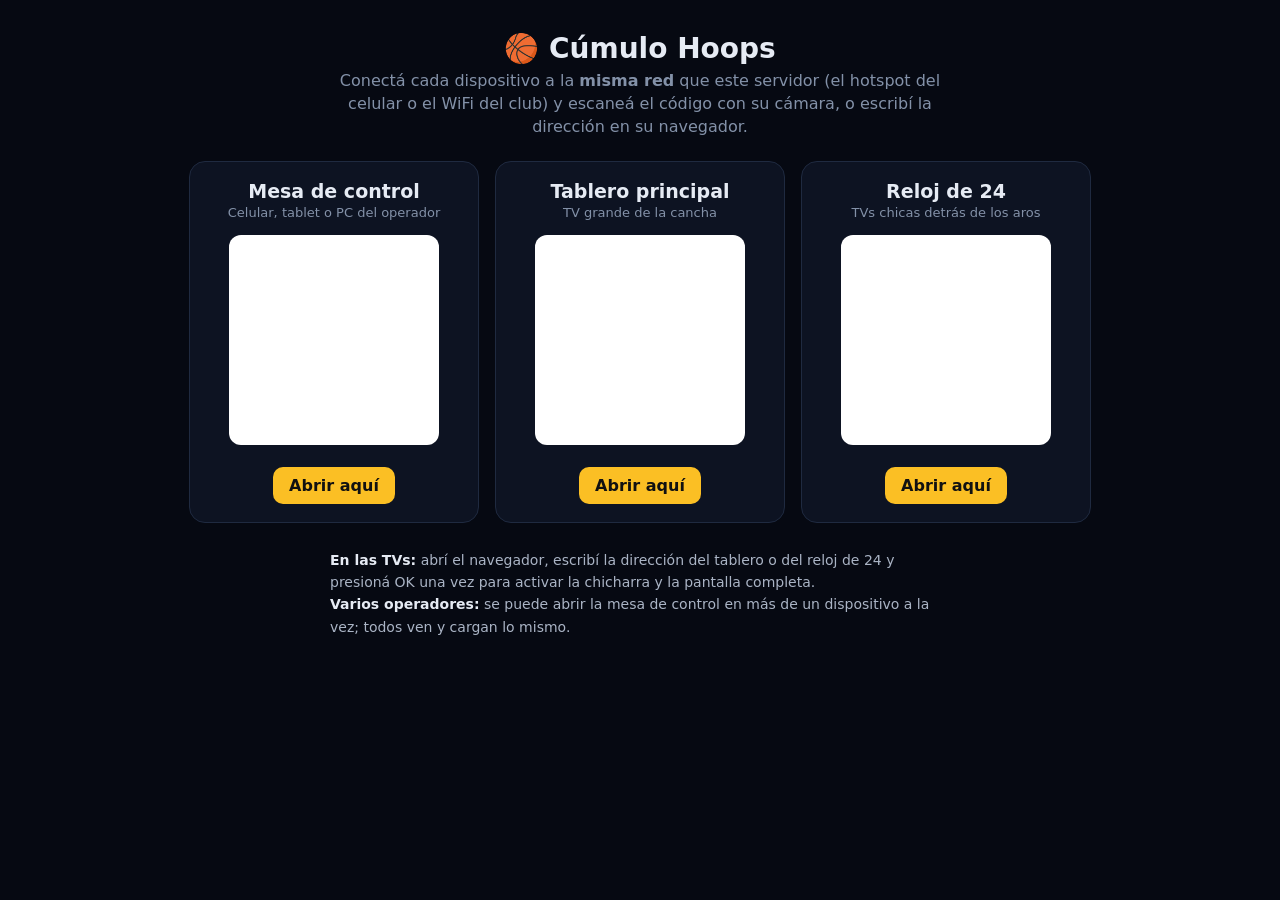
==== web/index.html @ 5bee0706 "App Android en Kotlin: servidor del tablero en el celular - Núcleo Kotlin puro (Game, WebServer HTTP" ====
<!doctype html>
<html lang="es">
<head>
<meta charset="utf-8">
<meta name="viewport" content="width=device-width,initial-scale=1">
<title>Conectar · Cúmulo Hoops</title>
<style>
  * { box-sizing: border-box; }
  body { margin: 0; min-height: 100vh; background: #060912; color: #e6ebf4; font-family: system-ui, "Segoe UI", Roboto, sans-serif;
         display: flex; flex-direction: column; align-items: center; padding: 24px 16px; }
  h1 { margin: 8px 0 4px; font-size: 28px; }
  p.sub { color: #8391a8; margin: 0 0 22px; text-align: center; max-width: 620px; line-height: 1.45; }
  .cards { display: flex; flex-wrap: wrap; gap: 16px; justify-content: center; width: 100%; }
  .card { width: 290px; max-width: 100%; padding: 18px; border-radius: 16px; background: #0d1322; border: 1px solid #1f2a40; text-align: center; }
  .card b { display: block; font-size: 19px; }
  .card span { color: #8391a8; font-size: 13px; }
  .qr { background: #fff; border-radius: 12px; padding: 10px; margin: 14px auto 10px; width: 210px; height: 210px; }
  .qr img, .qr svg { width: 100%; height: 100%; display: block; }
  .url { font-family: ui-monospace, Consolas, monospace; color: #fbbf24; font-size: 13px; word-break: break-all; }
  .card a.go { display: inline-block; margin-top: 12px; padding: 9px 16px; border-radius: 10px; background: #fbbf24; color: #111; font-weight: 800; text-decoration: none; }
  .warn { background: #2a1d07; border: 1px solid #78350f; color: #fde68a; border-radius: 12px; padding: 12px 16px; max-width: 620px; margin-bottom: 18px; line-height: 1.45; display: none; }
  .ips { margin: 0 0 18px; display: none; }
  .ips button { font: inherit; color: #e6ebf4; background: #121a2c; border: 1px solid #1f2a40; border-radius: 8px; padding: 6px 10px; margin: 3px; cursor: pointer; }
  .ips button.on { background: #fbbf24; color: #111; border-color: #fbbf24; font-weight: 700; }
  .steps { max-width: 620px; color: #aab4c5; font-size: 14px; line-height: 1.6; margin-top: 26px; }
  .steps b { color: #e6ebf4; }
</style>
</head>
<body>
  <h1>🏀 Cúmulo Hoops</h1>
  <p class="sub">Conectá cada dispositivo a la <b>misma red</b> que este servidor (el hotspot del celular o el WiFi del club) y escaneá el código con su cámara, o escribí la dirección en su navegador.</p>
  <div class="warn" id="warn"></div>
  <div class="ips" id="ips"></div>
  <div class="cards">
    <div class="card"><b>Mesa de control</b><span>Celular, tablet o PC del operador</span><div class="qr" id="q-op"></div><div class="url" id="u-op"></div><a class="go" href="/operador">Abrir aquí</a></div>
    <div class="card"><b>Tablero principal</b><span>TV grande de la cancha</span><div class="qr" id="q-tab"></div><div class="url" id="u-tab"></div><a class="go" href="/tablero">Abrir aquí</a></div>
    <div class="card"><b>Reloj de 24</b><span>TVs chicas detrás de los aros</span><div class="qr" id="q-pos"></div><div class="url" id="u-pos"></div><a class="go" href="/posesion">Abrir aquí</a></div>
  </div>
  <div class="steps">
    <b>En las TVs:</b> abrí el navegador, escribí la dirección del tablero o del reloj de 24 y presioná OK una vez para activar la chicharra y la pantalla completa.<br>
    <b>Varios operadores:</b> se puede abrir la mesa de control en más de un dispositivo a la vez; todos ven y cargan lo mismo.
  </div>
  <script src="/js/vendor/qrcode.js"></script>
  <script>
  (function () {
    var host = location.hostname, port = location.port || '80', chosen = null;
    var isLocal = host === 'localhost' || host === '127.0.0.1';
    function $(id) { return document.getElementById(id); }
    function draw(base) {
      var items = [['op', '/operador'], ['tab', '/tablero'], ['pos', '/posesion']];
      for (var i = 0; i < items.length; i++) {
        var url = base + items[i][1];
        $('u-' + items[i][0]).textContent = url;
        var qr = qrcode(0, 'M'); qr.addData(url); qr.make();
        $('q-' + items[i][0]).innerHTML = qr.createSvgTag({ cellSize: 6, margin: 0, scalable: true });
      }
    }
    function load() {
      fetch('/api/info').then(function (r) { return r.json(); }).then(function (info) {
        var ips = info.ips || [];
        if (!isLocal) { draw(location.protocol + '//' + location.host); return; }
        if (!ips.length) {
          $('warn').style.display = 'block';
          $('warn').innerHTML = '⚠ Todavía no se detectó la IP de este equipo en la red. Conectá otro dispositivo al hotspot y abrí en él la dirección de la <b>puerta de enlace</b> de esa red con <b>:' + info.port + '</b> al final (ej. <b>http://192.168.43.1:' + info.port + '</b>). Apenas entre, esta página se actualiza sola.';
          draw('http://localhost:' + info.port);
          setTimeout(load, 3000);
          return;
        }
        $('warn').style.display = 'none';
        if (!chosen || ips.indexOf(chosen) < 0) chosen = ips[0];
        if (ips.length > 1) {
          $('ips').style.display = 'block';
          $('ips').innerHTML = 'Red: ' + ips.map(function (ip) { return '<button class="' + (ip === chosen ? 'on' : '') + '" data-ip="' + ip + '">' + ip + '</button>'; }).join('');
        }
        draw('http://' + chosen + ':' + info.port);
      }).catch(function () { setTimeout(load, 3000); });
    }
    $('ips').addEventListener('click', function (e) { var ip = e.target.getAttribute('data-ip'); if (ip) { chosen = ip; load(); } });
    load();
  })();
  </script>
</body>
</html>
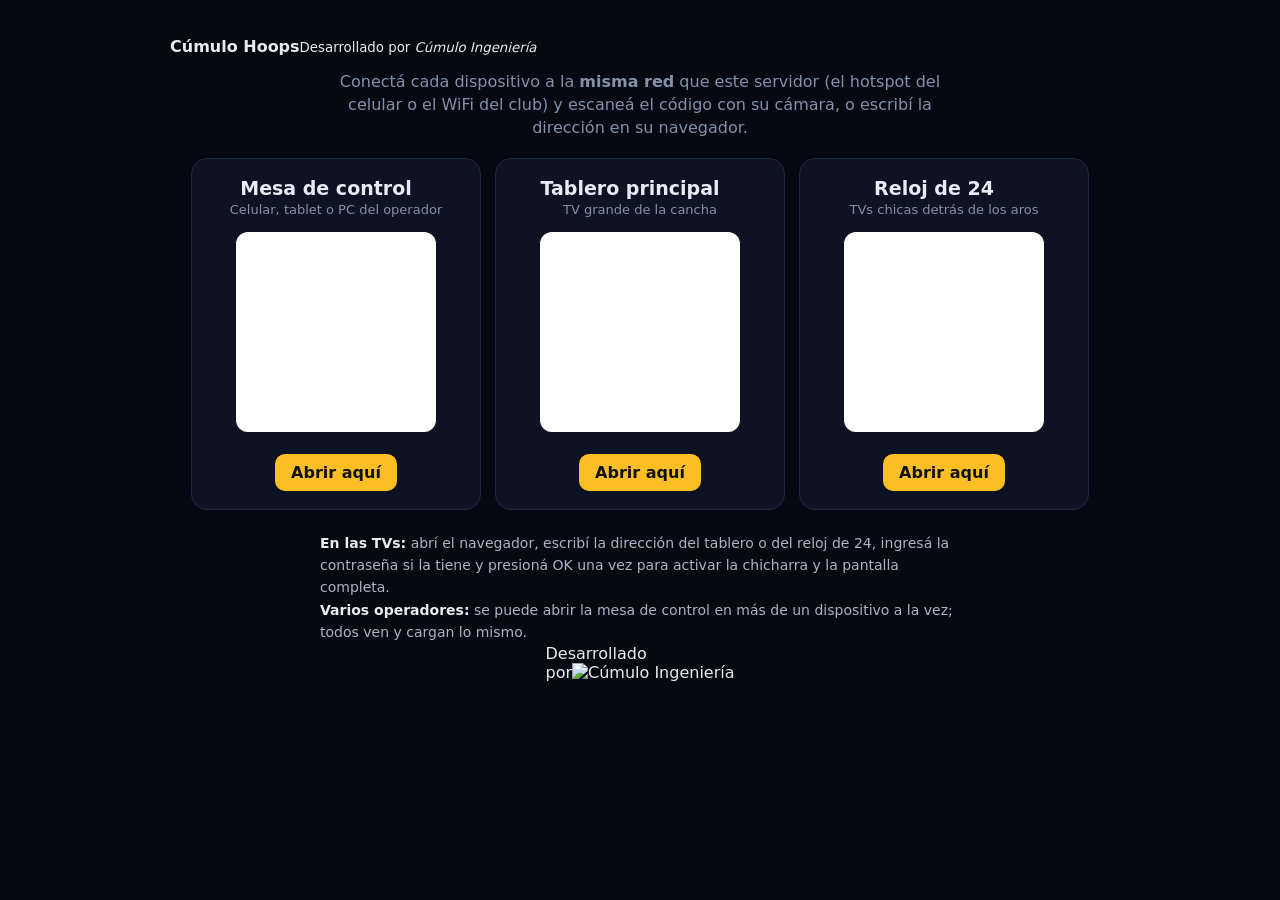
==== commit dba6e362: "Logo de Cúmulo, contraseñas, fotos, edición de jugadores y estadísticas - Logo real de Cúmulo Ingeni" ====
--- a/web/index.html
+++ b/web/index.html
@@ -4,46 +4,92 @@
 <meta charset="utf-8">
 <meta name="viewport" content="width=device-width,initial-scale=1">
 <title>Conectar · Cúmulo Hoops</title>
+<link rel="icon" href="/favicon.png">
+<link rel="stylesheet" href="/css/brand.css">
 <style>
   * { box-sizing: border-box; }
   body { margin: 0; min-height: 100vh; background: #060912; color: #e6ebf4; font-family: system-ui, "Segoe UI", Roboto, sans-serif;
-         display: flex; flex-direction: column; align-items: center; padding: 24px 16px; }
-  h1 { margin: 8px 0 4px; font-size: 28px; }
-  p.sub { color: #8391a8; margin: 0 0 22px; text-align: center; max-width: 620px; line-height: 1.45; }
-  .cards { display: flex; flex-wrap: wrap; gap: 16px; justify-content: center; width: 100%; }
+         display: flex; flex-direction: column; align-items: center; padding: 18px 16px 0; }
+  header { width: 100%; max-width: 940px; display: flex; align-items: center; justify-content: space-between; gap: 12px; margin-bottom: 14px; }
+  p.sub { color: #8391a8; margin: 0 0 18px; text-align: center; max-width: 640px; line-height: 1.45; }
+  .cards { display: flex; flex-wrap: wrap; gap: 14px; justify-content: center; width: 100%; max-width: 940px; }
   .card { width: 290px; max-width: 100%; padding: 18px; border-radius: 16px; background: #0d1322; border: 1px solid #1f2a40; text-align: center; }
   .card b { display: block; font-size: 19px; }
   .card span { color: #8391a8; font-size: 13px; }
-  .qr { background: #fff; border-radius: 12px; padding: 10px; margin: 14px auto 10px; width: 210px; height: 210px; }
-  .qr img, .qr svg { width: 100%; height: 100%; display: block; }
+  .lock { display: inline-block; white-space: nowrap; font-style: normal; font-size: 12px; font-weight: 700; margin-left: 6px; padding: 2px 7px; border-radius: 6px; vertical-align: middle; }
+  .lock.on { background: rgba(16,185,129,.15); color: #6ee7b7; }
+  .lock.off { background: rgba(251,191,36,.12); color: #fbbf24; }
+  .qr { background: #fff; border-radius: 12px; padding: 10px; margin: 14px auto 10px; width: 200px; height: 200px; }
+  .qr svg { width: 100%; height: 100%; display: block; }
   .url { font-family: ui-monospace, Consolas, monospace; color: #fbbf24; font-size: 13px; word-break: break-all; }
   .card a.go { display: inline-block; margin-top: 12px; padding: 9px 16px; border-radius: 10px; background: #fbbf24; color: #111; font-weight: 800; text-decoration: none; }
-  .warn { background: #2a1d07; border: 1px solid #78350f; color: #fde68a; border-radius: 12px; padding: 12px 16px; max-width: 620px; margin-bottom: 18px; line-height: 1.45; display: none; }
-  .ips { margin: 0 0 18px; display: none; }
+  .warn { background: #2a1d07; border: 1px solid #78350f; color: #fde68a; border-radius: 12px; padding: 12px 16px; max-width: 640px; margin-bottom: 16px; line-height: 1.45; display: none; }
+  .ips { margin: 0 0 16px; display: none; }
   .ips button { font: inherit; color: #e6ebf4; background: #121a2c; border: 1px solid #1f2a40; border-radius: 8px; padding: 6px 10px; margin: 3px; cursor: pointer; }
   .ips button.on { background: #fbbf24; color: #111; border-color: #fbbf24; font-weight: 700; }
-  .steps { max-width: 620px; color: #aab4c5; font-size: 14px; line-height: 1.6; margin-top: 26px; }
+
+  /* Contraseñas (solo en el equipo servidor) */
+  .sec { width: 100%; max-width: 940px; margin-top: 18px; background: #0d1322; border: 1px solid #1f2a40; border-radius: 16px; padding: 18px; display: none; }
+  .sec h2 { margin: 0 0 4px; font-size: 18px; }
+  .sec > p { margin: 0 0 14px; color: #8391a8; font-size: 14px; line-height: 1.45; }
+  .pwgrid { display: grid; grid-template-columns: repeat(3, 1fr); gap: 12px; }
+  @media (max-width: 760px) { .pwgrid { grid-template-columns: 1fr; } }
+  .pwf { background: #0a0f1c; border: 1px solid #1f2a40; border-radius: 12px; padding: 12px; }
+  .pwf label { display: flex; justify-content: space-between; align-items: center; font-weight: 700; margin-bottom: 4px; }
+  .pwf small { display: block; color: #8391a8; font-size: 12px; margin-bottom: 8px; }
+  .pwrow { display: flex; gap: 6px; }
+  .pwrow input { flex: 1; min-width: 0; font: inherit; color: #e6ebf4; background: #070b15; border: 1px solid #2a3753; border-radius: 8px; padding: 9px 10px; }
+  .pwrow button, .sec-actions button { font: inherit; color: #e6ebf4; background: #121a2c; border: 1px solid #2a3753; border-radius: 8px; padding: 8px 10px; cursor: pointer; }
+  .pwf .rm { margin-top: 8px; font-size: 12px; color: #fca5a5; background: none; border: 0; padding: 0; cursor: pointer; display: none; }
+  .sec-actions { display: flex; align-items: center; gap: 12px; margin-top: 14px; flex-wrap: wrap; }
+  .sec-actions .save { background: #fbbf24; border-color: #fbbf24; color: #111; font-weight: 800; padding: 10px 18px; }
+  .msg { font-size: 14px; }
+  .msg.ok { color: #6ee7b7; } .msg.bad { color: #fca5a5; }
+
+  .steps { max-width: 640px; color: #aab4c5; font-size: 14px; line-height: 1.6; margin-top: 22px; }
   .steps b { color: #e6ebf4; }
 </style>
 </head>
 <body>
-  <h1>🏀 Cúmulo Hoops</h1>
+  <header>
+    <div class="cb-brand"><img src="/img/cumulo-isotipo.png" alt=""><div><b>Cúmulo Hoops</b><small>Desarrollado por <em>Cúmulo Ingeniería</em></small></div></div>
+  </header>
   <p class="sub">Conectá cada dispositivo a la <b>misma red</b> que este servidor (el hotspot del celular o el WiFi del club) y escaneá el código con su cámara, o escribí la dirección en su navegador.</p>
   <div class="warn" id="warn"></div>
   <div class="ips" id="ips"></div>
   <div class="cards">
-    <div class="card"><b>Mesa de control</b><span>Celular, tablet o PC del operador</span><div class="qr" id="q-op"></div><div class="url" id="u-op"></div><a class="go" href="/operador">Abrir aquí</a></div>
-    <div class="card"><b>Tablero principal</b><span>TV grande de la cancha</span><div class="qr" id="q-tab"></div><div class="url" id="u-tab"></div><a class="go" href="/tablero">Abrir aquí</a></div>
-    <div class="card"><b>Reloj de 24</b><span>TVs chicas detrás de los aros</span><div class="qr" id="q-pos"></div><div class="url" id="u-pos"></div><a class="go" href="/posesion">Abrir aquí</a></div>
+    <div class="card"><b>Mesa de control<i class="lock" id="l-operador"></i></b><span>Celular, tablet o PC del operador</span><div class="qr" id="q-op"></div><div class="url" id="u-op"></div><a class="go" href="/operador">Abrir aquí</a></div>
+    <div class="card"><b>Tablero principal<i class="lock" id="l-tablero"></i></b><span>TV grande de la cancha</span><div class="qr" id="q-tab"></div><div class="url" id="u-tab"></div><a class="go" href="/tablero">Abrir aquí</a></div>
+    <div class="card"><b>Reloj de 24<i class="lock" id="l-posesion"></i></b><span>TVs chicas detrás de los aros</span><div class="qr" id="q-pos"></div><div class="url" id="u-pos"></div><a class="go" href="/posesion">Abrir aquí</a></div>
   </div>
+
+  <form class="sec" id="sec" autocomplete="off">
+    <h2>🔒 Contraseñas de acceso</h2>
+    <p>Cada pantalla puede tener su contraseña. Los dispositivos la ingresan una sola vez y quedan habilitados. Quien entra como operador también puede abrir el tablero y el reloj de 24. Este celular siempre tiene acceso, sin contraseña.</p>
+    <div class="pwgrid">
+      <div class="pwf"><label>Mesa de control <i class="lock" id="s-operador"></i></label><small>Quién puede cargar puntos, faltas, relojes y fotos.</small>
+        <div class="pwrow"><input name="operador" type="password" placeholder="Nueva contraseña" minlength="4" maxlength="64"><button type="button" class="eye">👁</button></div>
+        <button type="button" class="rm" data-rm="operador">Quitar contraseña</button></div>
+      <div class="pwf"><label>Tablero principal <i class="lock" id="s-tablero"></i></label><small>Para la TV grande. Conviene un número corto, fácil de escribir con el control remoto.</small>
+        <div class="pwrow"><input name="tablero" type="password" placeholder="Nueva contraseña" minlength="4" maxlength="64"><button type="button" class="eye">👁</button></div>
+        <button type="button" class="rm" data-rm="tablero">Quitar contraseña</button></div>
+      <div class="pwf"><label>Reloj de 24 <i class="lock" id="s-posesion"></i></label><small>Para las TVs chicas de posesión.</small>
+        <div class="pwrow"><input name="posesion" type="password" placeholder="Nueva contraseña" minlength="4" maxlength="64"><button type="button" class="eye">👁</button></div>
+        <button type="button" class="rm" data-rm="posesion">Quitar contraseña</button></div>
+    </div>
+    <div class="sec-actions"><button class="save" type="submit">Guardar contraseñas</button><span class="msg" id="msg"></span></div>
+  </form>
+
   <div class="steps">
-    <b>En las TVs:</b> abrí el navegador, escribí la dirección del tablero o del reloj de 24 y presioná OK una vez para activar la chicharra y la pantalla completa.<br>
+    <b>En las TVs:</b> abrí el navegador, escribí la dirección del tablero o del reloj de 24, ingresá la contraseña si la tiene y presioná OK una vez para activar la chicharra y la pantalla completa.<br>
     <b>Varios operadores:</b> se puede abrir la mesa de control en más de un dispositivo a la vez; todos ven y cargan lo mismo.
   </div>
+  <footer class="cb-foot"><div class="cb-card"><span>Desarrollado<br>por</span><img src="/img/cumulo-logo.png" alt="Cúmulo Ingeniería"></div></footer>
+
   <script src="/js/vendor/qrcode.js"></script>
   <script>
   (function () {
-    var host = location.hostname, port = location.port || '80', chosen = null;
+    var host = location.hostname, chosen = null, NAMES = ['operador', 'tablero', 'posesion'];
     var isLocal = host === 'localhost' || host === '127.0.0.1';
     function $(id) { return document.getElementById(id); }
     function draw(base) {
@@ -55,27 +101,82 @@
         $('q-' + items[i][0]).innerHTML = qr.createSvgTag({ cellSize: 6, margin: 0, scalable: true });
       }
     }
+    function showLocks(p) {
+      NAMES.forEach(function (n) {
+        ['l-', 's-'].forEach(function (pre) {
+          var el = $(pre + n);
+          el.className = 'lock ' + (p[n] ? 'on' : 'off');
+          el.textContent = p[n] ? '🔒 protegida' : 'abierta';
+        });
+        document.querySelector('[data-rm="' + n + '"]').style.display = p[n] ? 'inline' : 'none';
+      });
+    }
     function load() {
       fetch('/api/info').then(function (r) { return r.json(); }).then(function (info) {
         var ips = info.ips || [];
-        if (!isLocal) { draw(location.protocol + '//' + location.host); return; }
-        if (!ips.length) {
-          $('warn').style.display = 'block';
-          $('warn').innerHTML = '⚠ Todavía no se detectó la IP de este equipo en la red. Conectá otro dispositivo al hotspot y abrí en él la dirección de la <b>puerta de enlace</b> de esa red con <b>:' + info.port + '</b> al final (ej. <b>http://192.168.43.1:' + info.port + '</b>). Apenas entre, esta página se actualiza sola.';
+        showLocks(info.protected || {});
+        if (info.local) $('sec').style.display = 'block';
+        var warns = [];
+        if (info.local && !(info.protected || {}).operador) {
+          warns.push('⚠ La <b>mesa de control no tiene contraseña</b>: cualquiera conectado a la red puede operar el tablero. Definila más abajo.');
+        }
+        if (!isLocal) {
+          draw(location.protocol + '//' + location.host);
+        } else if (!ips.length) {
+          warns.push('⚠ Todavía no se detectó la IP de este equipo en la red. Conectá otro dispositivo al hotspot y abrí en él la dirección de la <b>puerta de enlace</b> de esa red con <b>:' + info.port + '</b> al final (ej. <b>http://192.168.43.1:' + info.port + '</b>). Apenas entre, esta página se actualiza sola.');
           draw('http://localhost:' + info.port);
           setTimeout(load, 3000);
-          return;
+        } else {
+          if (!chosen || ips.indexOf(chosen) < 0) chosen = ips[0];
+          if (ips.length > 1) {
+            $('ips').style.display = 'block';
+            $('ips').innerHTML = 'Red: ' + ips.map(function (ip) { return '<button class="' + (ip === chosen ? 'on' : '') + '" data-ip="' + ip + '">' + ip + '</button>'; }).join('');
+          }
+          draw('http://' + chosen + ':' + info.port);
         }
-        $('warn').style.display = 'none';
-        if (!chosen || ips.indexOf(chosen) < 0) chosen = ips[0];
-        if (ips.length > 1) {
-          $('ips').style.display = 'block';
-          $('ips').innerHTML = 'Red: ' + ips.map(function (ip) { return '<button class="' + (ip === chosen ? 'on' : '') + '" data-ip="' + ip + '">' + ip + '</button>'; }).join('');
-        }
-        draw('http://' + chosen + ':' + info.port);
+        $('warn').innerHTML = warns.join('<br><br>');
+        $('warn').style.display = warns.length ? 'block' : 'none';
       }).catch(function () { setTimeout(load, 3000); });
     }
     $('ips').addEventListener('click', function (e) { var ip = e.target.getAttribute('data-ip'); if (ip) { chosen = ip; load(); } });
+
+    // ---- contraseñas
+    function msg(t, ok) { $('msg').textContent = t; $('msg').className = 'msg ' + (ok ? 'ok' : 'bad'); }
+    function savePasswords(body) {
+      return fetch('/api/passwords', { method: 'POST', headers: { 'Content-Type': 'application/json' }, body: JSON.stringify(body) })
+        .then(function (r) { return r.json().then(function (j) { if (!r.ok) throw new Error(j.error || 'Error'); return j; }); })
+        .then(function (j) {
+          showLocks(j.protected);
+          Array.prototype.forEach.call(document.querySelectorAll('#sec input'), function (i) { i.value = ''; });
+          load();
+          return j;
+        });
+    }
+    $('sec').addEventListener('click', function (e) {
+      var t = e.target;
+      if (t.classList.contains('eye')) {
+        var inp = t.parentNode.querySelector('input');
+        inp.type = inp.type === 'password' ? 'text' : 'password';
+      }
+      var rm = t.getAttribute('data-rm');
+      if (rm && confirm('¿Quitar la contraseña? Cualquiera conectado a la red podrá abrir esa pantalla.')) {
+        var b = {}; b[rm] = '';
+        savePasswords(b).then(function () { msg('Contraseña quitada', true); }).catch(function (err) { msg(err.message, false); });
+      }
+    });
+    $('sec').addEventListener('submit', function (e) {
+      e.preventDefault();
+      var body = {}, any = false;
+      NAMES.forEach(function (n) {
+        var v = $('sec').elements[n].value.trim();
+        if (v) { body[n] = v; any = true; }
+      });
+      if (!any) return msg('Escribí al menos una contraseña nueva', false);
+      for (var k in body) if (body[k].length < 4) return msg('Cada contraseña debe tener al menos 4 caracteres', false);
+      savePasswords(body).then(function () {
+        msg('✓ Guardado. Los dispositivos conectados van a tener que ingresar la contraseña nueva.', true);
+      }).catch(function (err) { msg(err.message, false); });
+    });
     load();
   })();
   </script>
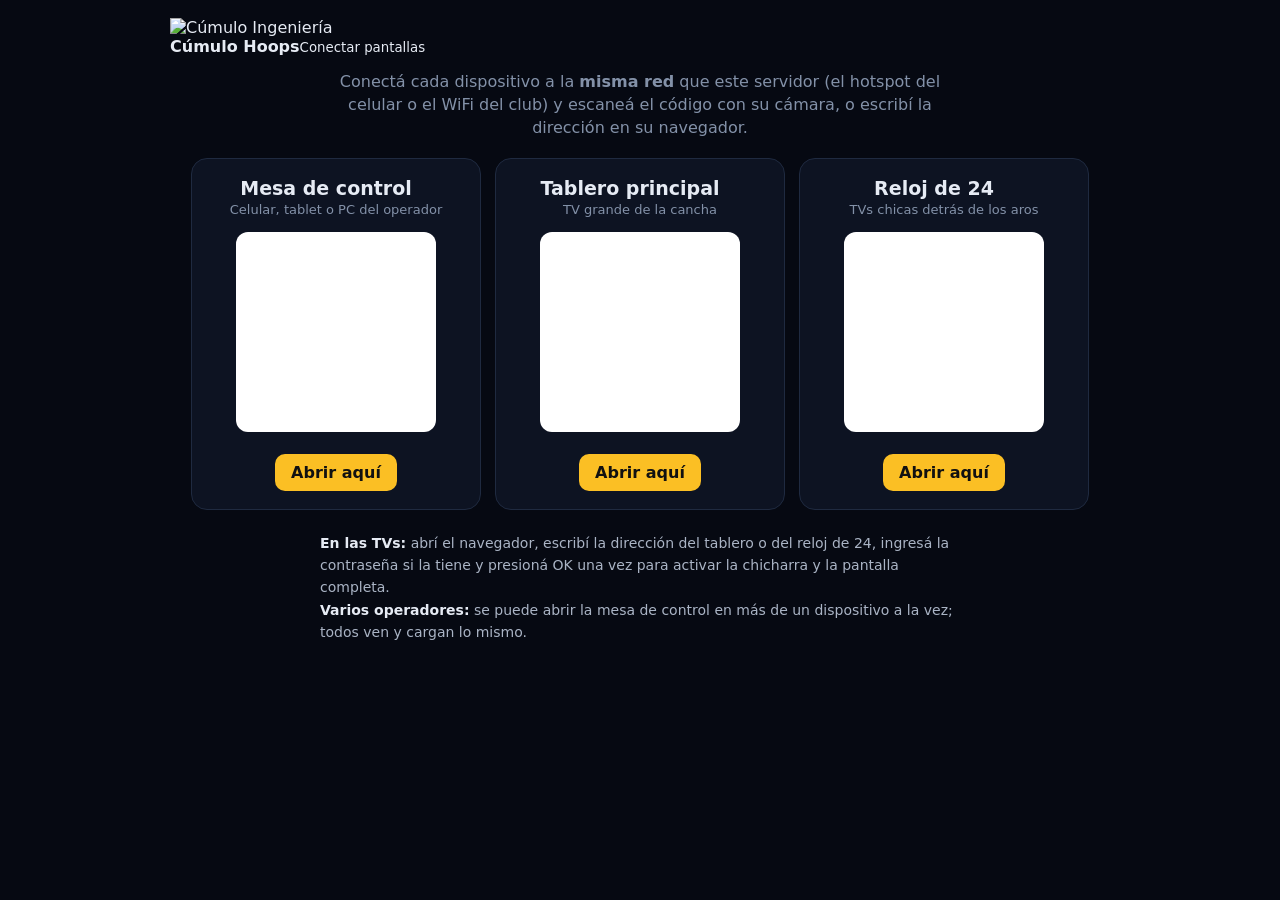
==== commit c7ee2162: "Propuesta: logo de Cúmulo arriba a la izquierda junto al nombre de la app - Tablero y reloj de 24: e" ====
--- a/web/index.html
+++ b/web/index.html
@@ -52,7 +52,7 @@
 </head>
 <body>
   <header>
-    <div class="cb-brand"><img src="/img/cumulo-isotipo.png" alt=""><div><b>Cúmulo Hoops</b><small>Desarrollado por <em>Cúmulo Ingeniería</em></small></div></div>
+    <div class="cb-brand"><img class="cb-logo" src="/img/cumulo-logo.png" alt="Cúmulo Ingeniería"><i class="cb-sep"></i><div><b>Cúmulo Hoops</b><small>Conectar pantallas</small></div></div>
   </header>
   <p class="sub">Conectá cada dispositivo a la <b>misma red</b> que este servidor (el hotspot del celular o el WiFi del club) y escaneá el código con su cámara, o escribí la dirección en su navegador.</p>
   <div class="warn" id="warn"></div>
@@ -84,7 +84,6 @@
     <b>En las TVs:</b> abrí el navegador, escribí la dirección del tablero o del reloj de 24, ingresá la contraseña si la tiene y presioná OK una vez para activar la chicharra y la pantalla completa.<br>
     <b>Varios operadores:</b> se puede abrir la mesa de control en más de un dispositivo a la vez; todos ven y cargan lo mismo.
   </div>
-  <footer class="cb-foot"><div class="cb-card"><span>Desarrollado<br>por</span><img src="/img/cumulo-logo.png" alt="Cúmulo Ingeniería"></div></footer>
 
   <script src="/js/vendor/qrcode.js"></script>
   <script>
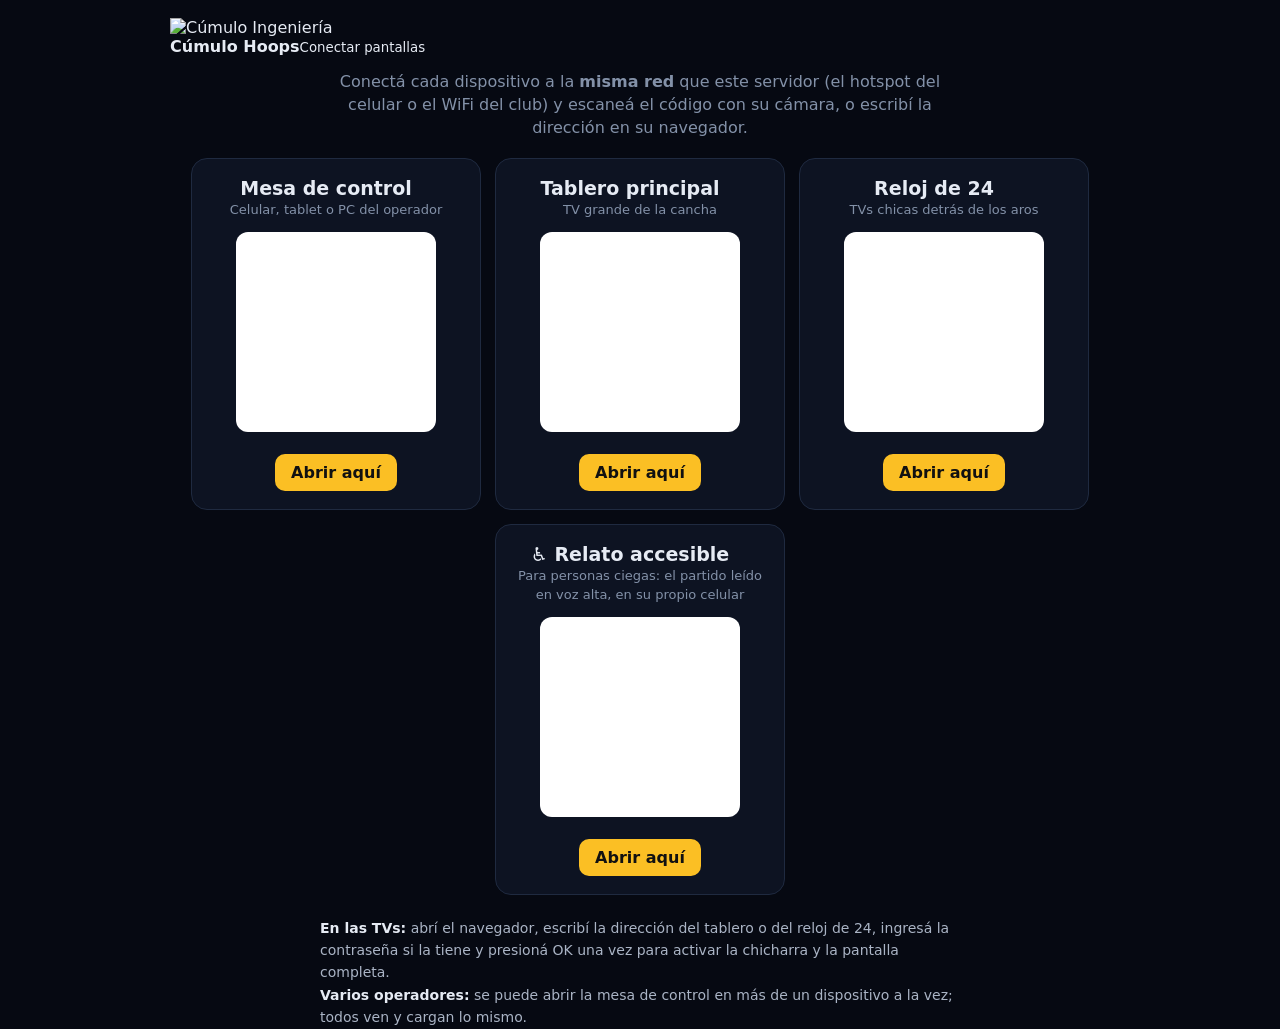
==== commit 5cbb7d6d: "Centésimas en los relojes desde 9.99; relato accesible con lectura en voz alta (en prueba) - Reloj d" ====
--- a/web/index.html
+++ b/web/index.html
@@ -32,7 +32,7 @@
   .sec { width: 100%; max-width: 940px; margin-top: 18px; background: #0d1322; border: 1px solid #1f2a40; border-radius: 16px; padding: 18px; display: none; }
   .sec h2 { margin: 0 0 4px; font-size: 18px; }
   .sec > p { margin: 0 0 14px; color: #8391a8; font-size: 14px; line-height: 1.45; }
-  .pwgrid { display: grid; grid-template-columns: repeat(3, 1fr); gap: 12px; }
+  .pwgrid { display: grid; grid-template-columns: repeat(2, 1fr); gap: 12px; }
   @media (max-width: 760px) { .pwgrid { grid-template-columns: 1fr; } }
   .pwf { background: #0a0f1c; border: 1px solid #1f2a40; border-radius: 12px; padding: 12px; }
   .pwf label { display: flex; justify-content: space-between; align-items: center; font-weight: 700; margin-bottom: 4px; }
@@ -61,6 +61,7 @@
     <div class="card"><b>Mesa de control<i class="lock" id="l-operador"></i></b><span>Celular, tablet o PC del operador</span><div class="qr" id="q-op"></div><div class="url" id="u-op"></div><a class="go" href="/operador">Abrir aquí</a></div>
     <div class="card"><b>Tablero principal<i class="lock" id="l-tablero"></i></b><span>TV grande de la cancha</span><div class="qr" id="q-tab"></div><div class="url" id="u-tab"></div><a class="go" href="/tablero">Abrir aquí</a></div>
     <div class="card"><b>Reloj de 24<i class="lock" id="l-posesion"></i></b><span>TVs chicas detrás de los aros</span><div class="qr" id="q-pos"></div><div class="url" id="u-pos"></div><a class="go" href="/posesion">Abrir aquí</a></div>
+    <div class="card"><b>♿ Relato accesible<i class="lock" id="l-relato"></i></b><span>Para personas ciegas: el partido leído en voz alta, en su propio celular</span><div class="qr" id="q-rel"></div><div class="url" id="u-rel"></div><a class="go" href="/relato">Abrir aquí</a></div>
   </div>
 
   <form class="sec" id="sec" autocomplete="off">
@@ -76,6 +77,9 @@
       <div class="pwf"><label>Reloj de 24 <i class="lock" id="s-posesion"></i></label><small>Para las TVs chicas de posesión.</small>
         <div class="pwrow"><input name="posesion" type="password" placeholder="Nueva contraseña" minlength="4" maxlength="64"><button type="button" class="eye">👁</button></div>
         <button type="button" class="rm" data-rm="posesion">Quitar contraseña</button></div>
+      <div class="pwf"><label>Relato accesible <i class="lock" id="s-relato"></i></label><small>Normalmente abierta, para que cualquiera la use. Ponele contraseña solo si querés limitarla.</small>
+        <div class="pwrow"><input name="relato" type="password" placeholder="Nueva contraseña" minlength="4" maxlength="64"><button type="button" class="eye">👁</button></div>
+        <button type="button" class="rm" data-rm="relato">Quitar contraseña</button></div>
     </div>
     <div class="sec-actions"><button class="save" type="submit">Guardar contraseñas</button><span class="msg" id="msg"></span></div>
   </form>
@@ -88,11 +92,11 @@
   <script src="/js/vendor/qrcode.js"></script>
   <script>
   (function () {
-    var host = location.hostname, chosen = null, NAMES = ['operador', 'tablero', 'posesion'];
+    var host = location.hostname, chosen = null, NAMES = ['operador', 'tablero', 'posesion', 'relato'];
     var isLocal = host === 'localhost' || host === '127.0.0.1';
     function $(id) { return document.getElementById(id); }
     function draw(base) {
-      var items = [['op', '/operador'], ['tab', '/tablero'], ['pos', '/posesion']];
+      var items = [['op', '/operador'], ['tab', '/tablero'], ['pos', '/posesion'], ['rel', '/relato']];
       for (var i = 0; i < items.length; i++) {
         var url = base + items[i][1];
         $('u-' + items[i][0]).textContent = url;
